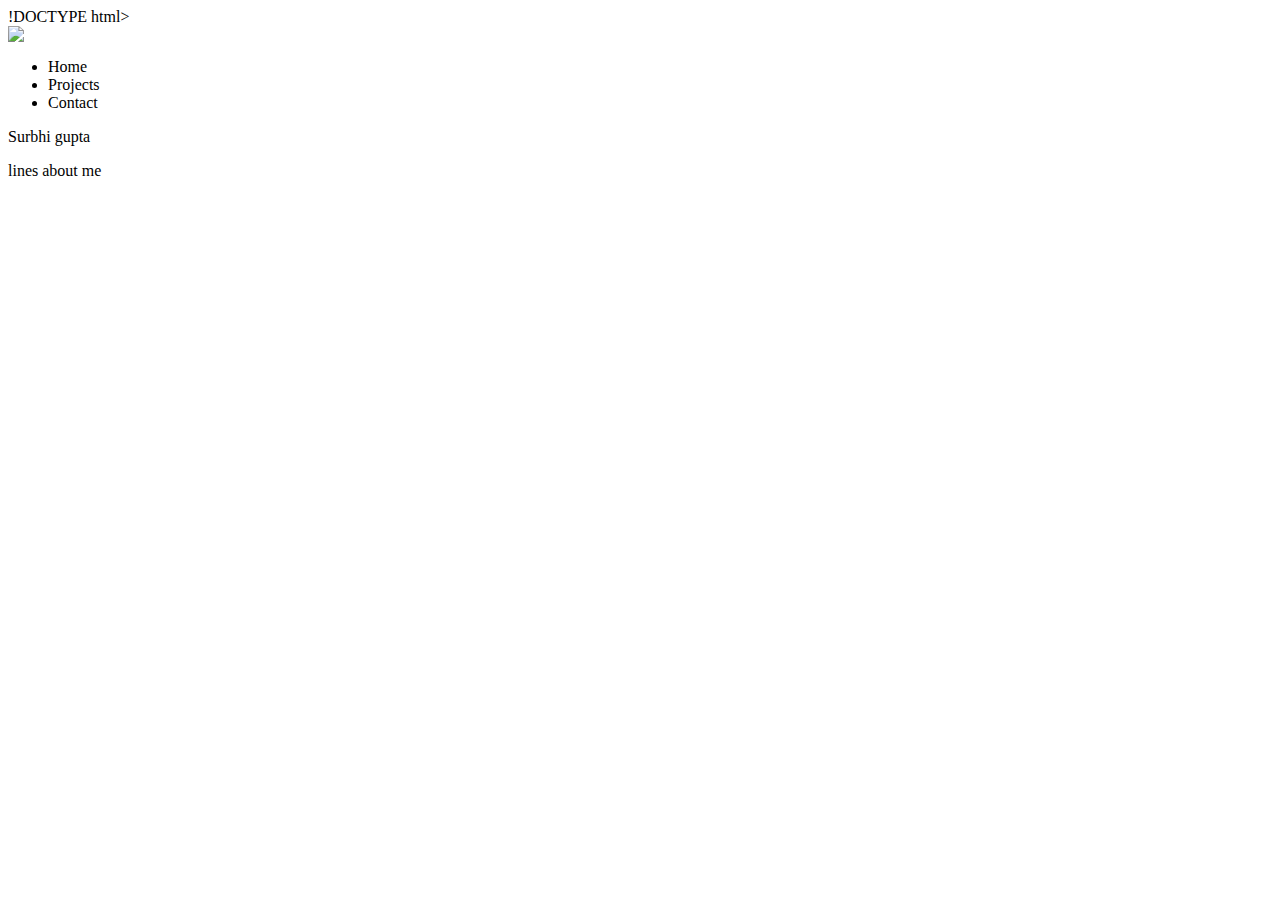
==== index.html @ d8b3cd5f "testcommit" ====
!DOCTYPE html>
<html>
    <head>
        <title>Surbhi gupta</title>
    </head>
    <body>
        <div class="header">
            <div class=:Logo">
                <img src="https://www.google.com/imgres?imgurl=https%3A%2F%2Fwww.thesprucepets.com%2Fthmb%2FwpN_ZunUaRQAc_WRdAQRxeTbyoc%3D%2F4231x2820%2Ffilters%3Afill(auto%2C1)%2Fadorable-white-pomeranian-puppy-spitz-921029690-5c8be25d46e0fb000172effe.jpg&imgrefurl=https%3A%2F%2Fwww.thesprucepets.com%2Fcute-teacup-dog-breeds-4587847&tbnid=69D5kcmpBnbcnM&vet=12ahUKEwic0JPjn8LwAhVFo0sFHcmRDMkQMygAegUIARDPAQ..i&docid=r8CEVxOSUXlofM&w=4231&h=2820&q=dog%20images&ved=2ahUKEwic0JPjn8LwAhVFo0sFHcmRDMkQMygAegUIARDPAQ">
            </div>
                <ul>
                    <li>Home</li> 
                    <li>Projects</li>
                    <li>Contact</li>
                </ul>
                <div class="title">
                    <hi>Surbhi gupta</hi>
                </div>
        </div>
        <div class="metadata">
            <p>lines about me</p>
        </div>
    </body>
</html>
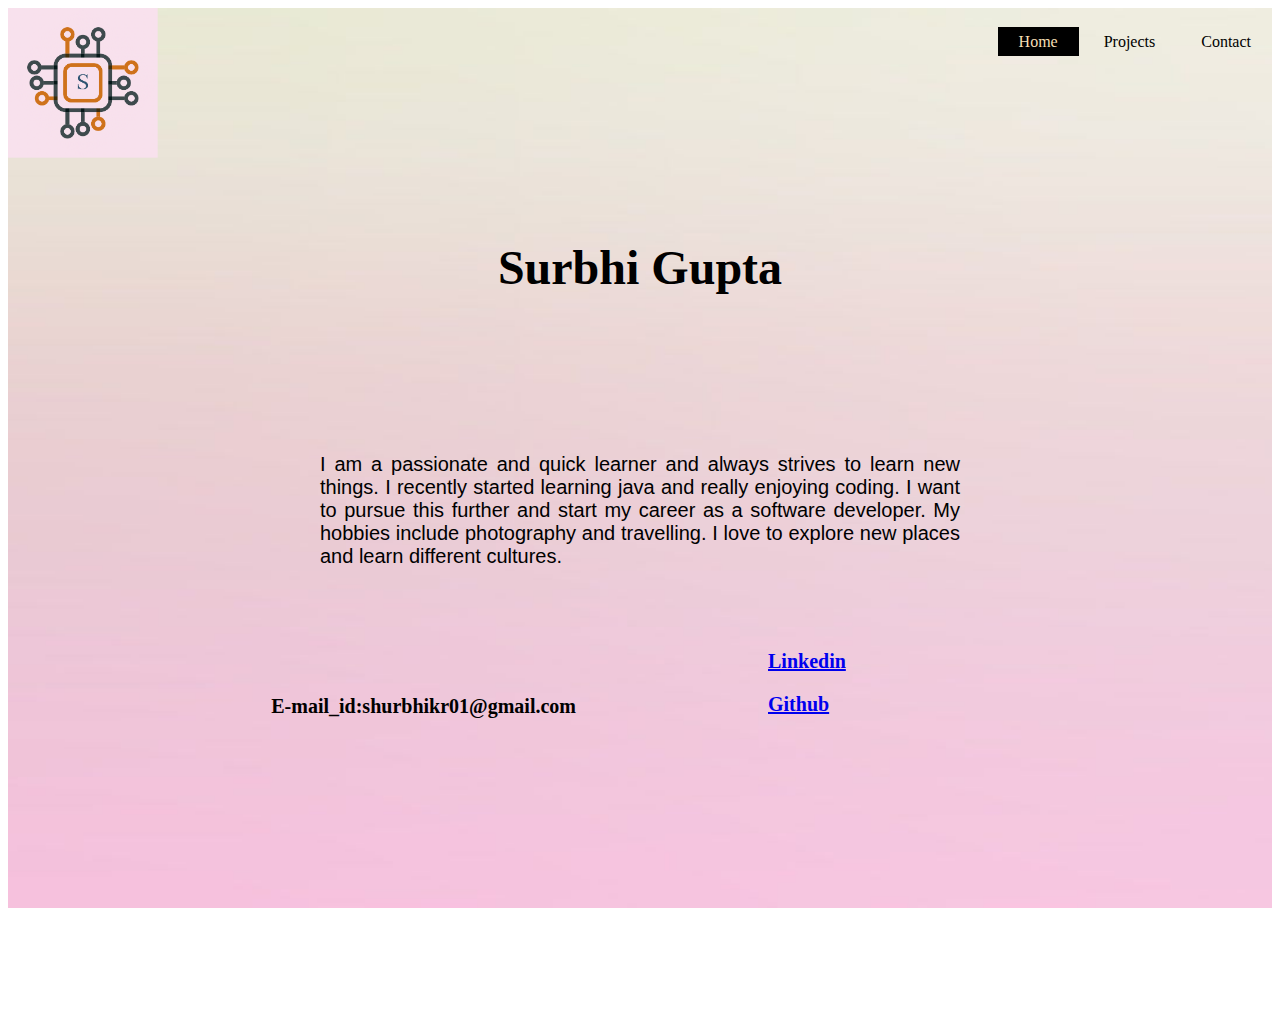
==== commit 18a46e42: "index.html commit" ====
--- a/index.html
+++ b/index.html
@@ -1,24 +1,40 @@
-!DOCTYPE html>
+<!DOCTYPE html>
 <html>
     <head>
+        <link rel="stylesheet" type="text/css" href="css/mystyle.css" media="all" />
         <title>Surbhi gupta</title>
     </head>
     <body>
-        <div class="header">
-            <div class=:Logo">
-                <img src="https://www.google.com/imgres?imgurl=https%3A%2F%2Fwww.thesprucepets.com%2Fthmb%2FwpN_ZunUaRQAc_WRdAQRxeTbyoc%3D%2F4231x2820%2Ffilters%3Afill(auto%2C1)%2Fadorable-white-pomeranian-puppy-spitz-921029690-5c8be25d46e0fb000172effe.jpg&imgrefurl=https%3A%2F%2Fwww.thesprucepets.com%2Fcute-teacup-dog-breeds-4587847&tbnid=69D5kcmpBnbcnM&vet=12ahUKEwic0JPjn8LwAhVFo0sFHcmRDMkQMygAegUIARDPAQ..i&docid=r8CEVxOSUXlofM&w=4231&h=2820&q=dog%20images&ved=2ahUKEwic0JPjn8LwAhVFo0sFHcmRDMkQMygAegUIARDPAQ">
+        <div class="topbar">
+            <div class="Logo">
+                <img src="image/new.png ">
             </div>
-                <ul>
-                    <li>Home</li> 
-                    <li>Projects</li>
-                    <li>Contact</li>
-                </ul>
-                <div class="title">
-                    <hi>Surbhi gupta</hi>
+            <ul>
+                <li class="active"><a href="#"> Home </a></li>
+                <li><a href="project.html"> Projects </a></li>
+                <li><a href="contact.html"> Contact </a></li>
+            </ul>
+                <div class="name">
+                    <h1>Surbhi Gupta</h1>
                 </div>
         </div>
-        <div class="metadata">
-            <p>lines about me</p>
+        <div class="mainbody">
+            <p>I am a passionate and quick learner and always strives to learn new things. I recently started learning java and really enjoying coding.
+                I want to pursue this further and start my career as a software developer.
+                My hobbies include photography and travelling. I love to explore new places and learn different cultures.
+                </p>
+        </div>
+        <div class="bottombar">
+            <div class="contact">
+                <p>E-mail_id:shurbhikr01@gmail.com</p>
+            </div>
+            <div class="social">
+                <p><a href="https://www.linkedin.com/in/surbhi-742831130/" >Linkedin</a></p>
+                <p><a href=" https://github.com/surbhikr01/portfolio" >Github</a></p>
+            </div>
         </div>
     </body>
-</html>+</html>
+
+
+
--- a/css/mystyle.css
+++ b/css/mystyle.css
@@ -0,0 +1,171 @@
+.topbar{
+    background-image:url(../image/background.jpg) ;
+    height: 100vh;
+    background-size: cover; 
+    background-position:center;
+}
+.name{
+    text-align: center;
+    font-family:Georgia, 'Times New Roman', Times, serif;
+    font-size: x-large;
+    padding-top: 200px;
+}
+.navbar{
+    float: right;
+    margin-top: 25px;
+    list-style-type: none;
+    padding-right: 25px;  
+}
+
+.Logo img{
+    float:left;
+    height: auto;
+    width: 150px;
+
+}
+.mainbody{ 
+    font-size: 22px;
+    font-family:Verdana, Geneva, Tahoma, sans-serif;
+    position: absolute;
+    top: 55%;
+    left: 50%;
+    transform: translate(-50%,-40%);
+    text-align: justify;
+    font-size: 20px;  
+}
+
+.title{
+    text-align: center;
+    font-family: cursive;
+    font-size: x-large;
+    padding-top: 200px;
+}
+.nav_item{
+    padding:8px;
+    display: inline-block;
+    font-family:Georgia, 'Times New Roman', Times, serif;
+    font-size: x-large;
+
+    
+}
+.bottombar{
+    margin: 100px 200px 0px 200px;
+    display: flex;
+    font-size: 20px;
+    font-weight: bold;
+    
+}
+.social{
+    position:absolute;
+    right:300px;
+    top: 70%;
+    left: 60%;
+    text-align: justify;
+    font-size: 20px;
+  
+}
+.web{
+    position:absolute;
+    right:350px;
+    top:275px;
+    font-weight: bold;
+    font-size: 20px;
+}
+.contact{
+    position:absolute;
+    right:300px;
+    top: 75%;
+    right: 55%;
+    text-align: justify;
+    font-size: 20px;
+}
+ul{
+    float: right;
+    list-style-type: none;
+    margin-top: 25px;
+}
+ul li{
+    display: inline-block;
+}
+ul li a{
+    text-decoration: none;
+    color: black;
+    padding: 5px 20px;
+    border: 1px solid transparent;
+    transition: 0.6s ease;
+}
+ul li a:hover{
+    background-color: black;
+    color: wheat;
+}
+ul li.active a{
+    background-color: black;
+    color: wheat;
+}
+
+
+.project_body{
+    background-image: url(../image/background.jpg) ;
+    height: 100vh;
+    background-size: cover;
+    background-position: center;
+}
+ul{
+    float: right;
+    list-style-type: none;
+    margin-top: 25px;
+}
+ul li{
+    display: inline-block;
+}
+ul li a{
+    text-decoration: none;
+    color: black;
+    padding: 5px 20px;
+    border: 1px solid transparent;
+    transition: 0.6s ease;
+}
+ul li a:hover{
+    background-color: black;
+    color: wheat;
+}
+ul li.active a{
+    background-color: black;
+    color: wheat;
+}
+.logo img{
+    float:left;
+    height: auto;
+    width: 150px;
+}
+
+.title{
+    position: absolute;
+    top: 45%;
+    left: 50%;
+    transform: translate(-50%,-50%);
+}
+.title h1{
+    color: black;
+    font-size: 70px;
+}
+.metadata{
+    position: absolute;
+    top: 60%;
+    left: 50%;
+    transform: translate(-50%,-40%);
+    text-align: justify;
+    font-size: 20px;
+}
+
+.project_list{
+    position: absolute;
+    top: 45%;
+    top: 60%;
+    left: 50%;
+    transform: translate(-50%,-50%);
+} 
+.panel-heading{
+    
+}
+
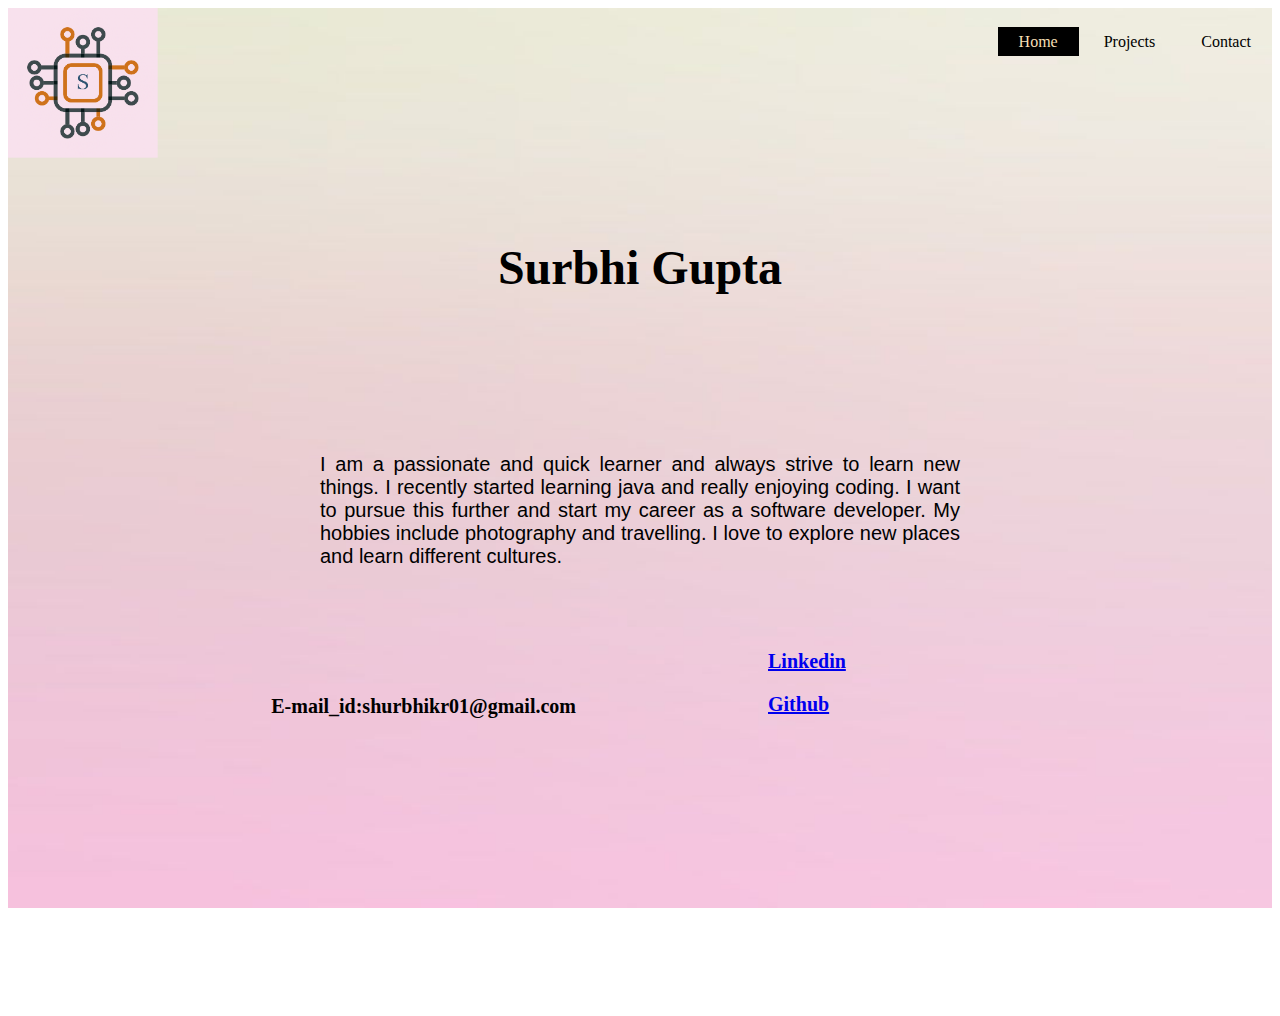
==== commit 72416aa2: "index.html" ====
--- a/index.html
+++ b/index.html
@@ -19,7 +19,7 @@
                 </div>
         </div>
         <div class="mainbody">
-            <p>I am a passionate and quick learner and always strives to learn new things. I recently started learning java and really enjoying coding.
+            <p>I am a passionate and quick learner and always strive to learn new things. I recently started learning java and really enjoying coding.
                 I want to pursue this further and start my career as a software developer.
                 My hobbies include photography and travelling. I love to explore new places and learn different cultures.
                 </p>
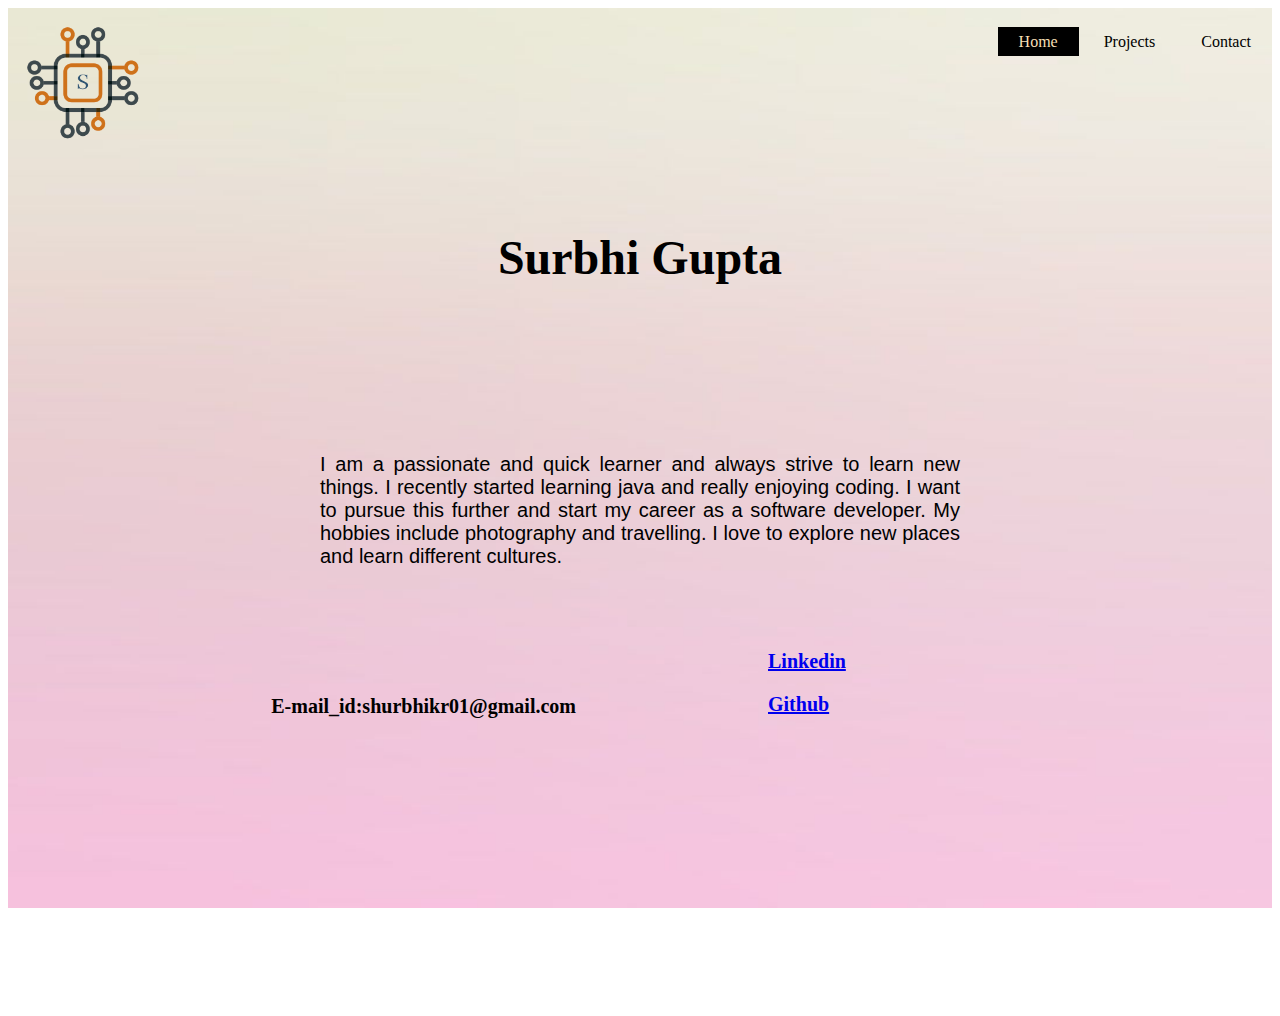
==== commit b31eeffb: "commit" ====
--- a/index.html
+++ b/index.html
@@ -1,6 +1,7 @@
 <!DOCTYPE html>
 <html>
     <head>
+        <meta name="viewport" content="width=device-width, initial-scale=1.0">
         <link rel="stylesheet" type="text/css" href="css/mystyle.css" media="all" />
         <title>Surbhi gupta</title>
     </head>
--- a/css/mystyle.css
+++ b/css/mystyle.css
@@ -8,7 +8,7 @@
     text-align: center;
     font-family:Georgia, 'Times New Roman', Times, serif;
     font-size: x-large;
-    padding-top: 200px;
+    padding-top: 15%;
 }
 .navbar{
     float: right;
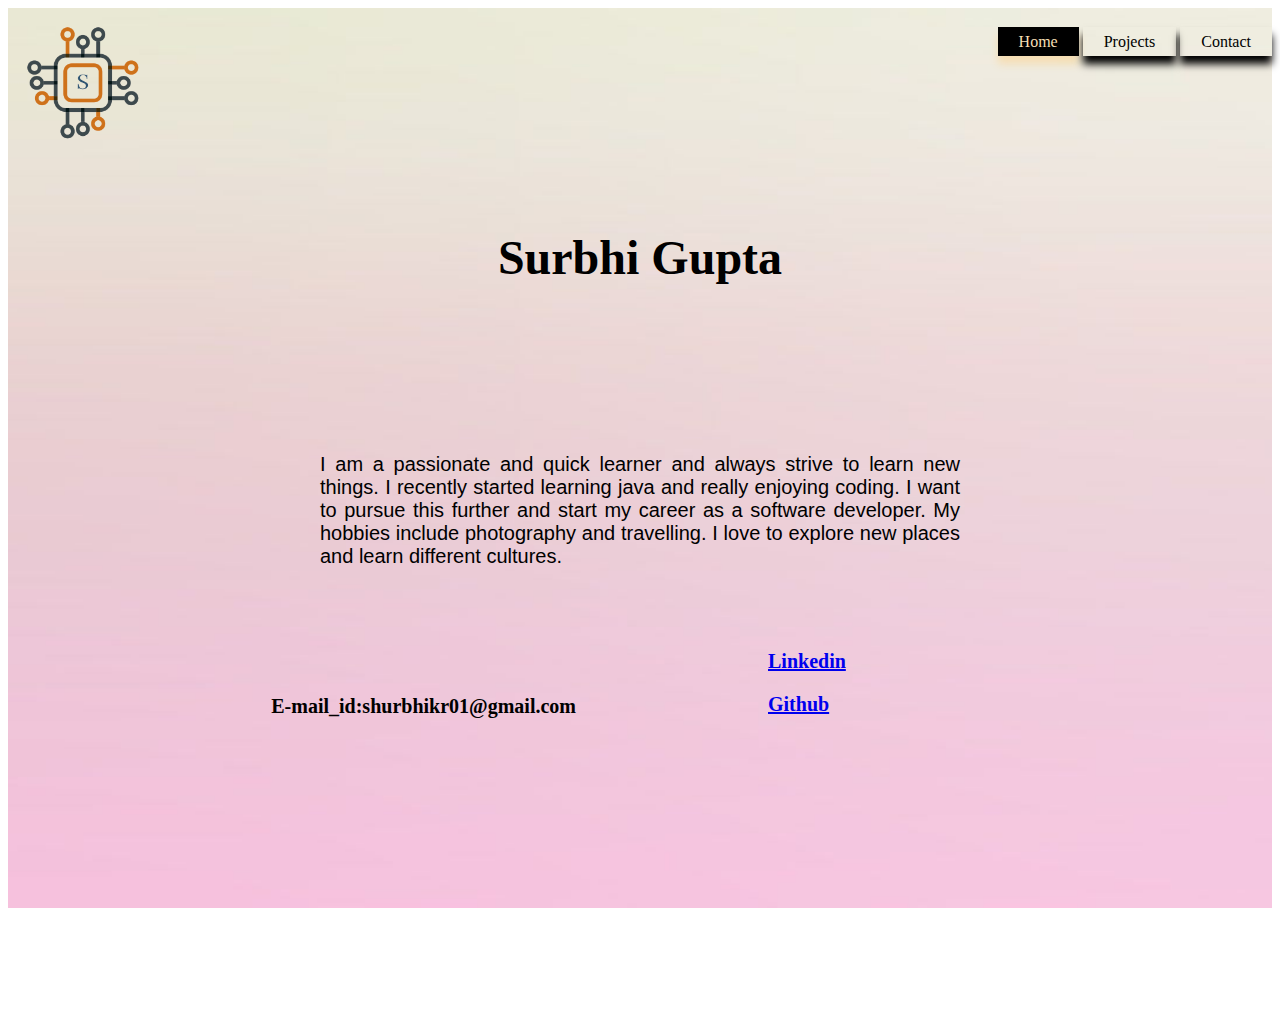
==== commit 26b5034e: "commit" ====
--- a/index.html
+++ b/index.html
@@ -1,41 +1,41 @@
 <!DOCTYPE html>
 <html>
-    <head>
-        <meta name="viewport" content="width=device-width, initial-scale=1.0">
-        <link rel="stylesheet" type="text/css" href="css/mystyle.css" media="all" />
-        <title>Surbhi gupta</title>
-    </head>
-    <body>
-        <div class="topbar">
-            <div class="Logo">
-                <img src="image/new.png ">
-            </div>
-            <ul>
-                <li class="active"><a href="#"> Home </a></li>
-                <li><a href="project.html"> Projects </a></li>
-                <li><a href="contact.html"> Contact </a></li>
-            </ul>
-                <div class="name">
-                    <h1>Surbhi Gupta</h1>
-                </div>
+
+<head>
+    <link rel="stylesheet" type="text/css" href="css/mystyle.css" media="all" />
+    <title>Surbhi gupta</title>
+</head>
+
+<body>
+    <div class="topbar">
+        <div class="Logo">
+            <img src="image/new.png ">
         </div>
-        <div class="mainbody">
-            <p>I am a passionate and quick learner and always strive to learn new things. I recently started learning java and really enjoying coding.
-                I want to pursue this further and start my career as a software developer.
-                My hobbies include photography and travelling. I love to explore new places and learn different cultures.
-                </p>
+        <ul>
+            <li class="active"><a href="#"> Home </a></li>
+            <li><a href="project.html"> Projects </a></li>
+            <li><a href="contact.html"> Contact </a></li>
+        </ul>
+        <div class="name">
+            <h1>Surbhi Gupta</h1>
         </div>
-        <div class="bottombar">
-            <div class="contact">
-                <p>E-mail_id:shurbhikr01@gmail.com</p>
-            </div>
-            <div class="social">
-                <p><a href="https://www.linkedin.com/in/surbhi-742831130/" >Linkedin</a></p>
-                <p><a href=" https://github.com/surbhikr01/portfolio" >Github</a></p>
-            </div>
+    </div>
+    <div class="mainbody">
+        <p>I am a passionate and quick learner and always strive to learn new things. I recently started learning java
+            and really enjoying coding.
+            I want to pursue this further and start my career as a software developer.
+            My hobbies include photography and travelling. I love to explore new places and learn different cultures.
+        </p>
+    </div>
+    <div class="bottombar">
+        <div class="contact">
+            <p>E-mail_id:shurbhikr01@gmail.com</p>
         </div>
-    </body>
-</html>
+        <div class="social">
+            <p><a href="https://www.linkedin.com/in/surbhi-742831130/">Linkedin</a></p>
+            <p><a href=" https://github.com/surbhikr01/portfolio">Github</a></p>
+        </div>
+    </div>
+</body>
 
-
-
+</html>--- a/css/mystyle.css
+++ b/css/mystyle.css
@@ -83,6 +83,7 @@
     float: right;
     list-style-type: none;
     margin-top: 25px;
+   
 }
 ul li{
     display: inline-block;
@@ -93,6 +94,7 @@
     padding: 5px 20px;
     border: 1px solid transparent;
     transition: 0.6s ease;
+    box-shadow:0 8px 8px 0; 
 }
 ul li a:hover{
     background-color: black;
@@ -165,7 +167,4 @@
     left: 50%;
     transform: translate(-50%,-50%);
 } 
-.panel-heading{
-    
-}
 
